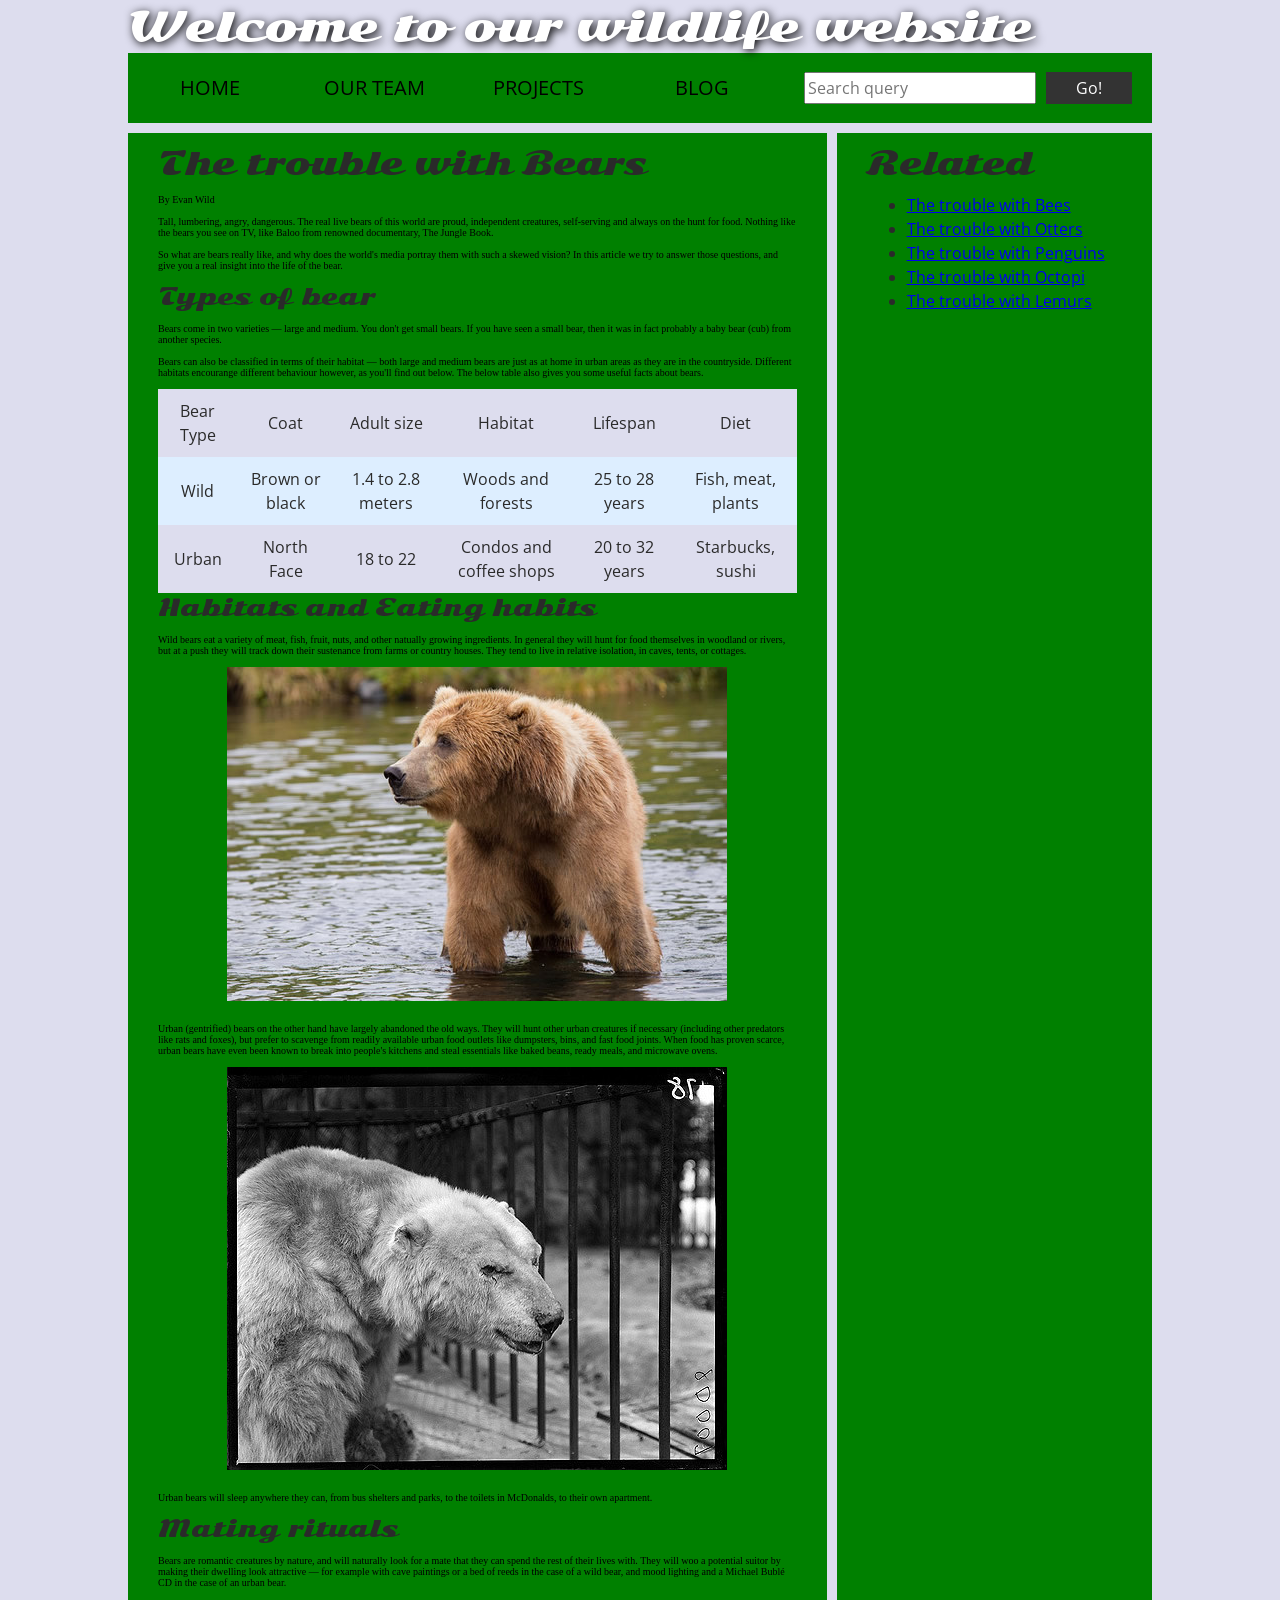
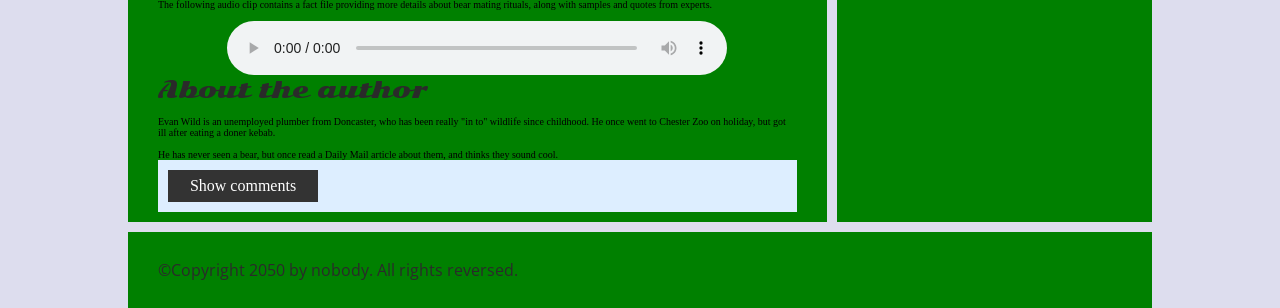
==== ICA5/index.html @ cc3ccf5f "bear accessability project" ====
<!DOCTYPE html>
<html>
  <head>
    <meta charset="utf-8">

    <title>Accessibility assessment</title>
    <link href="https://fonts.googleapis.com/css?family=Open+Sans+Condensed:300|Sonsie+One" rel="stylesheet" type="text/css">
    <link rel="stylesheet" href="style.css">

    <!-- the below three lines are a fix to get HTML5 semantic elements working in old versions of Internet Explorer-->
    <!--[if lt IE 9]>
      <script src="http://html5shiv.googlecode.com/svn/trunk/html5.js"></script>
    <![endif]-->
  </head>

  <body>
    <div class="header">
      <font size="7">Welcome to our wildlife website</font>
    </div>

    <div class="nav">
      <ul>
        <li><a href="#">Home</a></li>
        <li><a href="#">Our team</a></li>
        <li><a href="#">Projects</a></li>
        <li><a href="#">Blog</a></li>
      </ul>

      <form class="search">
        <input type="search" name="q" placeholder="Search query">
        <input type="submit" value="Go!">
      </form>
    </div>

    <main>
      <article>
        <font size="6">The trouble with Bears</font>
        <br><br>
        By Evan Wild
        <br><br>
        Tall, lumbering, angry, dangerous. The real live bears of this world are proud, independent creatures, self-serving and always on the hunt for food. Nothing like the bears you see on TV, like Baloo from renowned documentary, The Jungle Book.
        <br><br>
        So what are bears really like, and why does the world's media portray them with such a skewed vision? In this article we try to answer those questions, and give you a real insight into the life of the bear.
        <br><br>
        <font size="5">Types of bear</font>
        <br><br>
        Bears come in two varieties — large and medium. You don't get small bears. If you have seen a small bear, then it was in fact probably a baby bear (cub) from another species.
        <br><br>
        Bears can also be classified in terms of their habitat — both large and medium bears are just as at home in urban areas as they are in the countryside. Different habitats encourange different behaviour however, as you'll find out below. The below table also gives you some useful facts about bears.
        <br><br>
        <table>
          <thead>
            <tr>
              <td>Bear Type</td>
              <td>Coat</td>
              <td>Adult size</td>
              <td>Habitat</td>
              <td>Lifespan</td>
              <td>Diet</td>
            </tr>
          </thead>
          <tbody>
            <tr>
              <td>Wild</td>
              <td>Brown or black</td>
              <td>1.4 to 2.8 meters</td>
              <td>Woods and forests</td>
              <td>25 to 28 years</td>
              <td>Fish, meat, plants</td>
            </tr>
            <tr>
              <td>Urban</td>
              <td>North Face</td>
              <td>18 to 22</td>
              <td>Condos and coffee shops</td>
              <td>20 to 32 years</td>
              <td>Starbucks, sushi</td>
            </tr>
          </tbody>
        </table>

        <font size="5">Habitats and Eating habits</font>
        <br><br>
        Wild bears eat a variety of meat, fish, fruit, nuts, and other natually growing ingredients. In general they will hunt for food themselves in woodland or rivers, but at a push they will track down their sustenance from farms or country houses. They tend to live in relative isolation, in caves, tents, or cottages.
        <br><br>
        <img src="wild-bear.jpg" alt="wildBear">
        <br><br>
        Urban (gentrified) bears on the other hand have largely abandoned the old ways. They will hunt other urban creatures if necessary (including other predators like rats and foxes), but prefer to scavenge from readily available urban food outlets like dumpsters, bins, and fast food joints. When food has proven scarce, urban bears have even been known to break into people's kitchens and steal essentials like baked beans, ready meals, and microwave ovens.
        <br><br>
        <img src="urban-bear.jpg" alt="urbanBear">
        <br><br>
        Urban bears will sleep anywhere they can, from bus shelters and parks, to the toilets in McDonalds, to their own apartment.
        <br><br>
        <font size="5">Mating rituals</font>
        <br><br>
        Bears are romantic creatures by nature, and will naturally look for a mate that they can spend the rest of their lives with. They will woo a potential suitor by making their dwelling look attractive — for example with cave paintings or a bed of reeds in the case of a wild bear, and mood lighting and a Michael Bublé CD in the case of an urban bear.
        <br><br>
        The following audio clip contains a fact file providing more details about bear mating rituals, along with samples and quotes from experts.
        <br><br>
        <audio controls>
          <source src="media/bear.mp3" type="audio/mp3">
          <source src="media/bear.ogg" type="audio/ogg">
          <p>It looks like your browser doesn't support HTML5 audio players.</p>
        </audio>

        <aside>

          <font size="5">About the author</font>
        <br><br>
          Evan Wild is an unemployed plumber from Doncaster, who has been really "in to" wildlife since childhood. He once went to Chester Zoo on holiday, but got ill after eating a doner kebab.
        <br><br>
          He has never seen a bear, but once read a Daily Mail article about them, and thinks they sound cool.

        </aside>
        <section class="comments">
          <div class="show-hide">Show comments</div>

          <div class="comment-wrapper">

            <font size="6">Add comment</font>

            <form class="comment-form">
              <div class="flex-pair">
                Your name:
                <input type="text" name="name" id="name" placeholder="Enter your name">
              </div>
              <div class="flex-pair">
                Your comment:
                <input type="text" name="comment" id="comment" placeholder="Enter your comment">
              </div>
              <div>
                <input type="submit" value="Submit comment">
              </div>
            </form>

            <font size="6">Comments</font>

            <ul class="comment-container">

              <li>

                <p>Bob Fossil</p>

                <p>Oh I am so glad you taught me all about the big brown angry guys in the woods. With their sniffing little noses and their bad attitudes, they can sure be a menace — I was thinking of putting them all in a truck and driving them outta here. I run a zoo, you know.</p>

              </li>

            </ul>

          </div>
        </section>
      </article>

      <div class="secondary">
        <font size="6">Related</font>

        <ul>
          <li><a href="#">The trouble with Bees</a></li>
          <li><a href="#">The trouble with Otters</a></li>
          <li><a href="#">The trouble with Penguins</a></li>
          <li><a href="#">The trouble with Octopi</a></li>
          <li><a href="#">The trouble with Lemurs</a></li>
        </ul>
      </div>
    </main>

    <footer>
      <p>©Copyright 2050 by nobody. All rights reversed.</p>
    </footer>

    <script src="main.js"></script>

  </body>
</html>
---- ICA5/style.css ----
/* || General setup */

html, body {
  margin: 0;
  padding: 0;
}

html {
  font-size: 10px;
  background-color: #dde;
}

body {
  width: 80%;
  min-width: 1024px;
  margin: 0 auto;
}

/* || typography */

font[size="7"], font[size="6"], font[size="5"] {
  font-family: 'Sonsie One', cursive;
  color: #2a2a2a;
}

p, input, li, table, label {
  font-family: 'Open Sans Condensed', sans-serif;
  color: #2a2a2a;
}

font[size="7"] {
  font-size: 4rem;
  text-align: center;
  color: white;
  text-shadow: 2px 2px 10px black;
}

font[size="6"] {
  font-size: 3rem;
  text-align: center;
}

font[size="5"] {
  font-size: 2.2rem;
}

p, li, table {
  font-size: 1.6rem;
  line-height: 1.5;
}

/* || header layout */

div[class="nav"], article, footer, .secondary {
  background-color: green;
}

article, footer, .secondary {
  padding: 10px 30px;
}

article {
  margin-right: 10px;
}

div[class="nav"] {
  height: 50px;
  background-color: ff80ff;
  display: flex;
  padding: 1% 0;
  margin-bottom: 10px;
}

div[class="nav"] ul {
  padding: 0;
  list-style-type: none;
  flex: 2;
  display: flex;
}

div[class="nav"] li {
  display: inline;
  text-align: center;
  flex: 1;
}

div[class="nav"] a {
  display: inline-block;
  font-size: 2rem;
  text-transform: uppercase;
  text-decoration: none;
  color: black;
}

div[class="nav"] .search {
  flex: 1;
  display: flex;
  align-items: center;
  height: 100%;
  padding: 0 2em;
}

.search input {
  font-size: 1.6rem;
  height: 32px;
}

.search input[type="search"] {
  flex: 3;
}

.search input[type="submit"] {
  flex: 1;
  margin-left: 1rem;
  background: #333;
  border: 0;
  color: white;
}

/* || main layout */

main {
  display: flex;
}

article {
  flex: 5;
}

.secondary {
  flex: 2;
}

footer {
  margin-top: 10px;
}

/* Table styling */

table {
  width: 100%;
  background-color: #dde;
  border-collapse: collapse;
}

th, td {
  padding: 10px;
}

td {
  text-align: center;
}

th[scope="col"] {
  border-bottom: 1px solid black;
}

tbody tr:nth-child(odd) {
  background-color: #def;
}

/* styling content images and audio */

img, audio {
  display: block;
  margin: 0 auto;
}

audio {
  width: 500px;
}

/* Comments styling */

.comments {
  background-color: #def;
  padding: 10px;
}

.show-hide {
  cursor: pointer;
}

.comments font[size="6"] {
  font-size: 2rem;
}

.comments font[size="6"]:nth-of-type(2) {
  margin-bottom: 0;
}

.comment-form {
  margin-bottom: 3rem;
}

.comment-form .flex-pair {
  display: flex;
  padding: 0 3rem 1rem;
}

.comment-form label {
  align-self: center;
  flex: 2;
  text-align: right;
}

.comment-form input {
  margin-left: 1rem;
  flex: 6;
}

.show-hide {
  text-align: center;
  width: 150px;
}

.comment-form input, .comment-form label, .show-hide {
  font-size: 1.6rem;
  line-height: 32px;
}

.comment-form input[type="submit"], .show-hide {
  background: #333;
  border: 0;
  color: white;
}

.comment-form input[type="submit"] {
  width: 30%;
  display: block;
  margin: 0 auto;
}

.comment-container {
  margin-top: 0;
}

.comment-container li {
  list-style-type: none;
  display: flex;
}

.comment-container li p:nth-child(1) {
  flex: 1;
  font-weight: bold;
}

.comment-container li p:nth-child(2) {
  flex: 5;
}
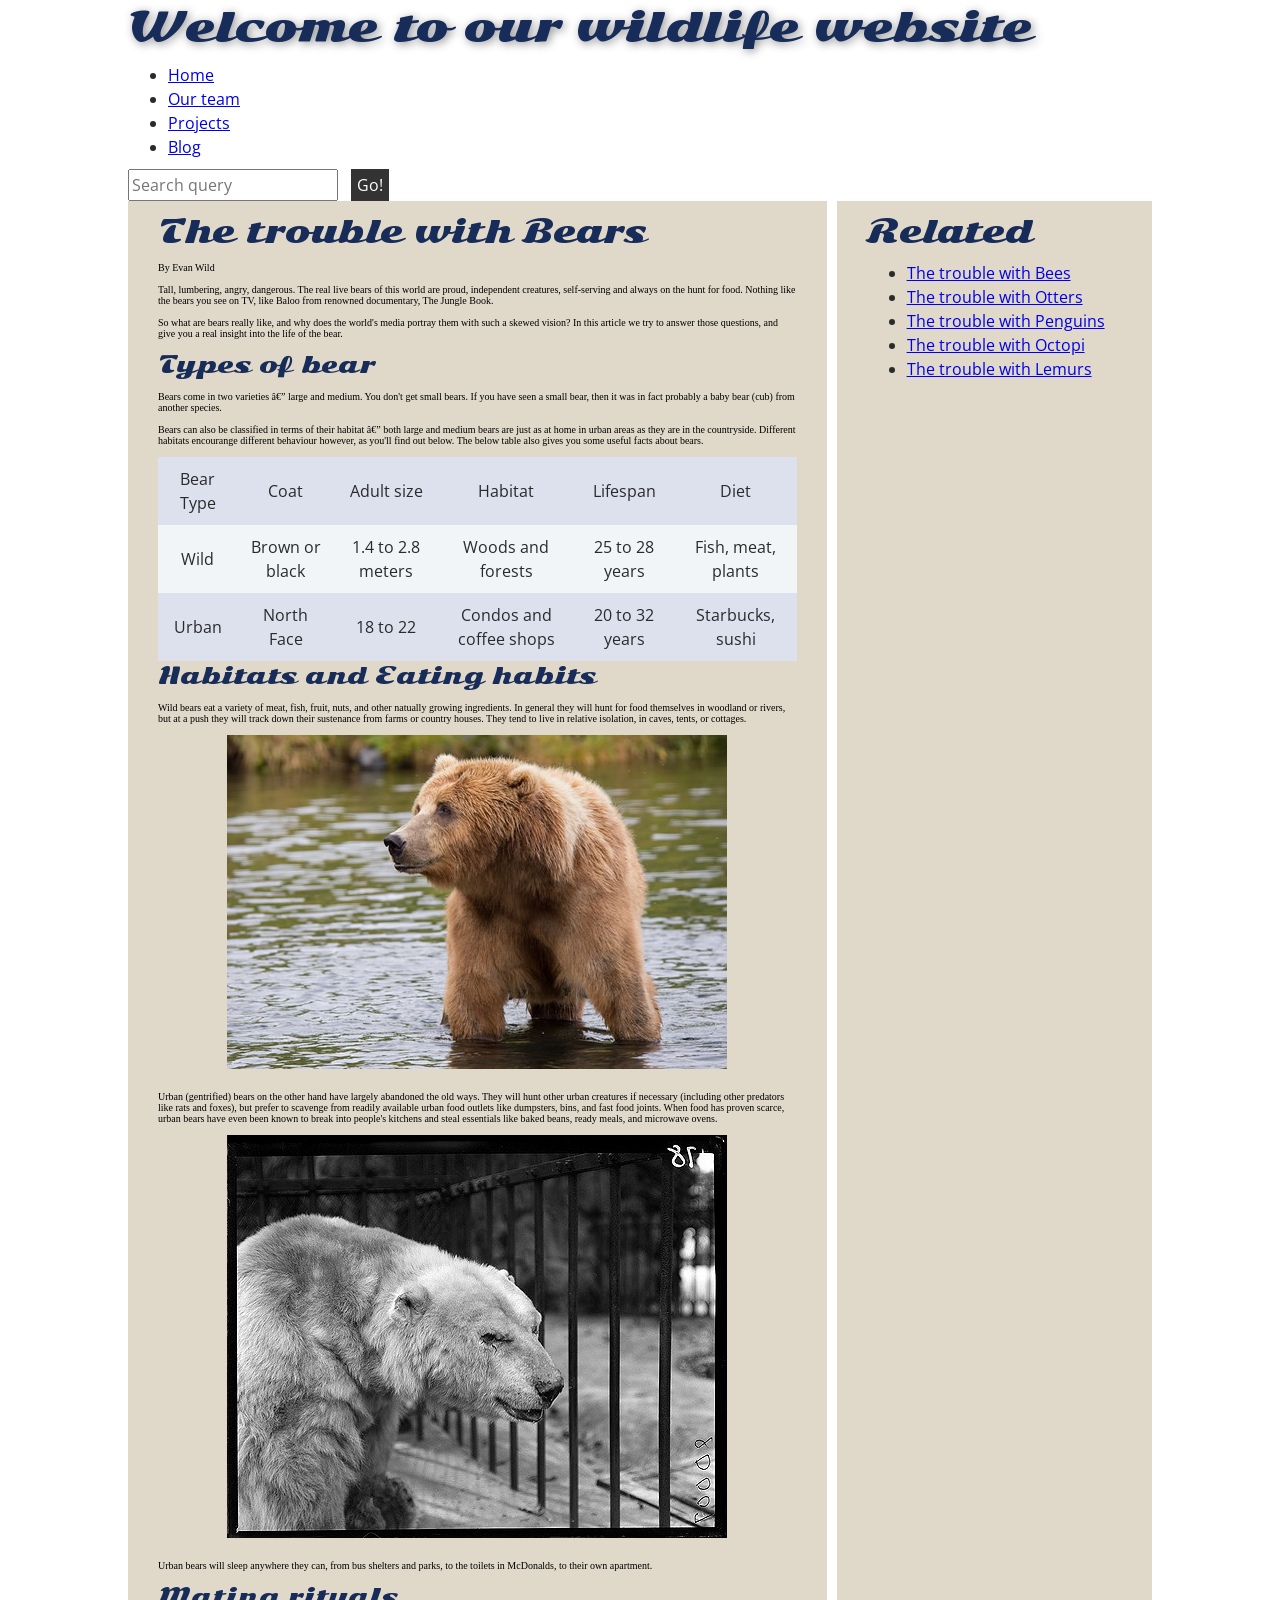
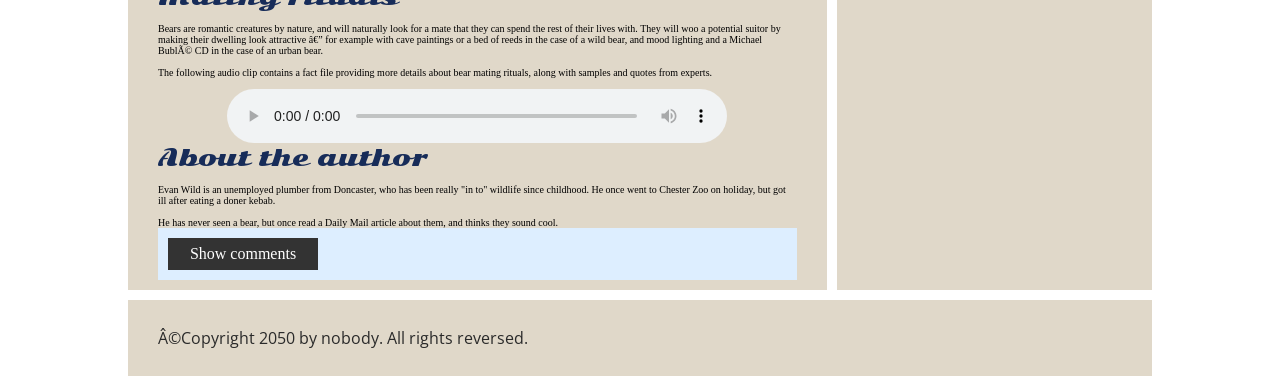
==== commit 137afffe: "updated bear site" ====
--- a/ICA5/index.html
+++ b/ICA5/index.html
@@ -1,5 +1,5 @@
 <!DOCTYPE html>
-<html>
+<html lang="en-US>
   <head>
     <meta charset="utf-8">
 
@@ -18,7 +18,7 @@
       <font size="7">Welcome to our wildlife website</font>
     </div>
 
-    <div class="nav">
+    <nav>
       <ul>
         <li><a href="#">Home</a></li>
         <li><a href="#">Our team</a></li>
@@ -30,7 +30,7 @@
         <input type="search" name="q" placeholder="Search query">
         <input type="submit" value="Go!">
       </form>
-    </div>
+    </nav>
 
     <main>
       <article>
--- a/ICA5/style.css
+++ b/ICA5/style.css
@@ -7,7 +7,7 @@
 
 html {
   font-size: 10px;
-  background-color: #dde;
+  background-color: rgb(255, 255, 255);
 }
 
 body {
@@ -20,7 +20,7 @@
 
 font[size="7"], font[size="6"], font[size="5"] {
   font-family: 'Sonsie One', cursive;
-  color: #2a2a2a;
+  color: #172c59;
 }
 
 p, input, li, table, label {
@@ -31,8 +31,8 @@
 font[size="7"] {
   font-size: 4rem;
   text-align: center;
-  color: white;
-  text-shadow: 2px 2px 10px black;
+  color: #172c59;
+  text-shadow: 2px 2px 10px rgb(149, 149, 149);
 }
 
 font[size="6"] {
@@ -52,7 +52,7 @@
 /* || header layout */
 
 div[class="nav"], article, footer, .secondary {
-  background-color: green;
+  background-color: rgb(224, 216, 201);
 }
 
 article, footer, .secondary {
@@ -139,7 +139,7 @@
 
 table {
   width: 100%;
-  background-color: #dde;
+  background-color: rgb(221, 225, 238);
   border-collapse: collapse;
 }
 
@@ -156,7 +156,7 @@
 }
 
 tbody tr:nth-child(odd) {
-  background-color: #def;
+  background-color: rgb(242, 245, 247);
 }
 
 /* styling content images and audio */
